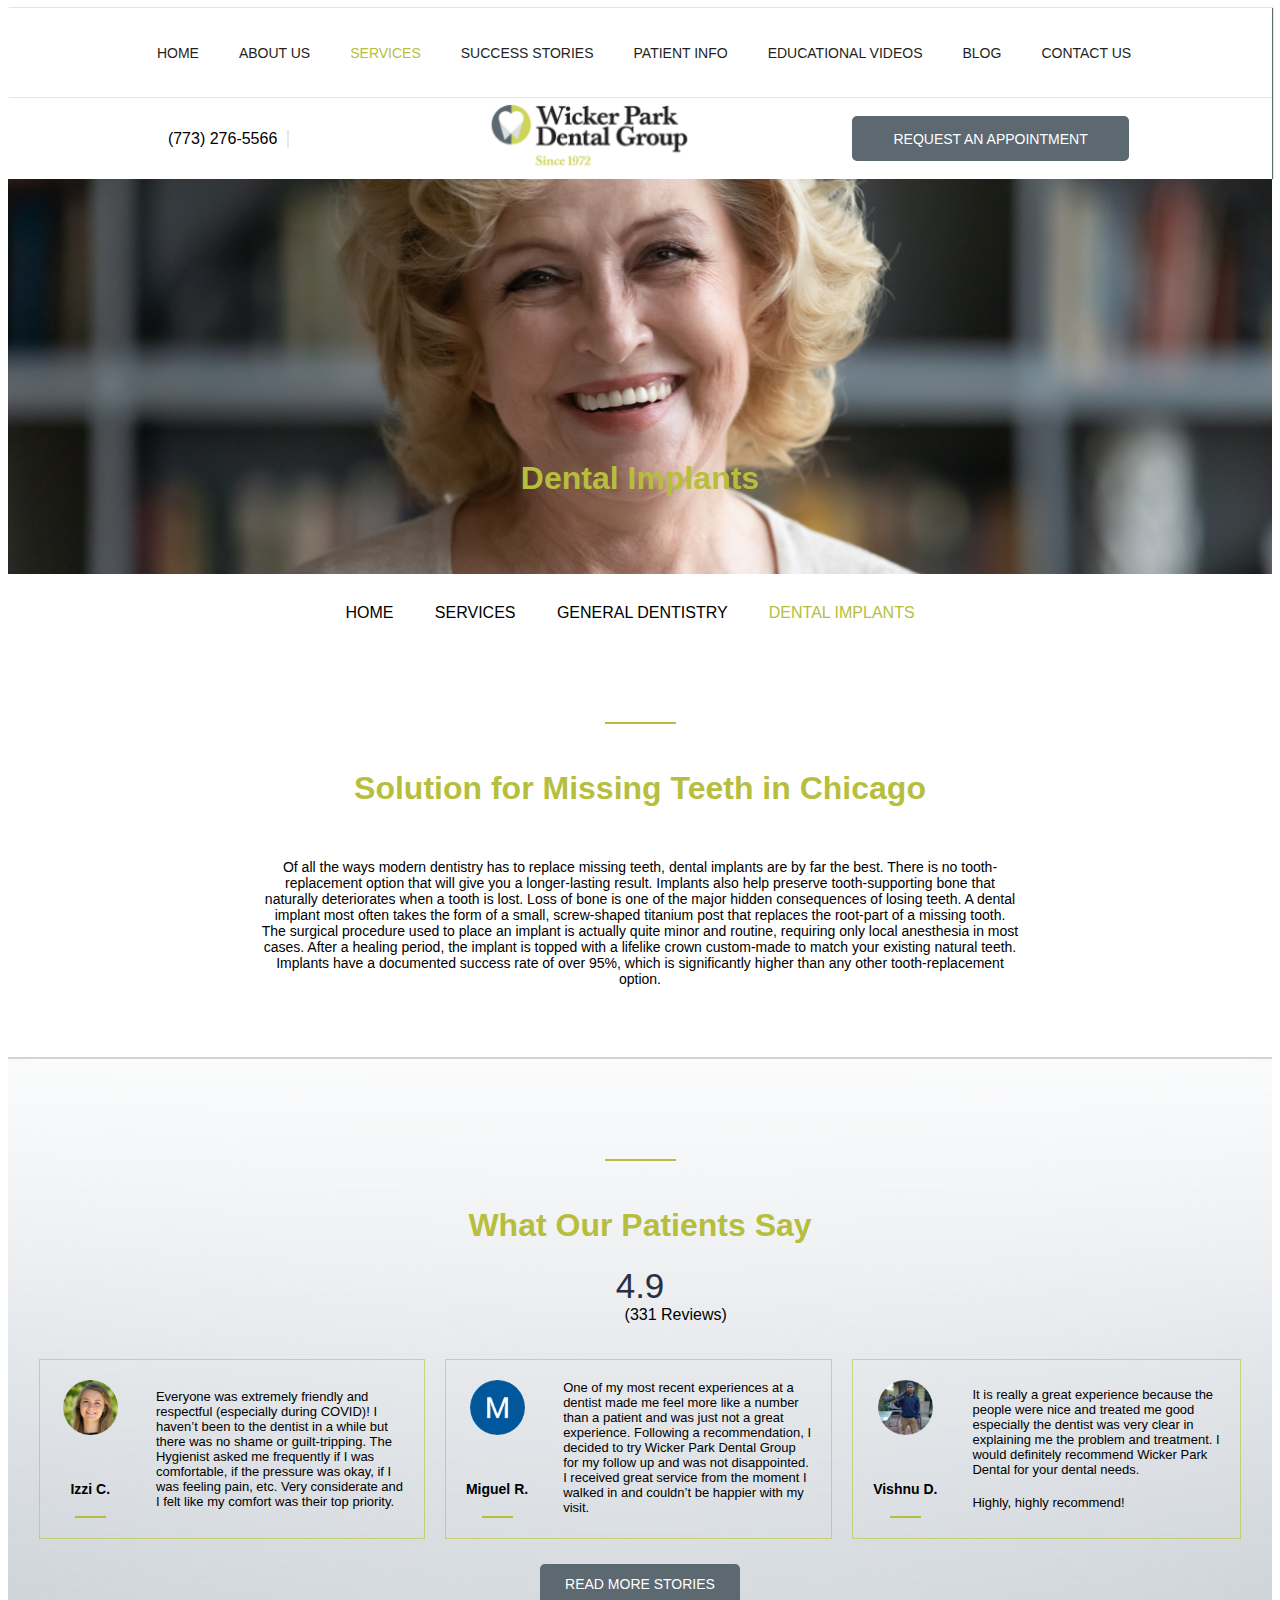
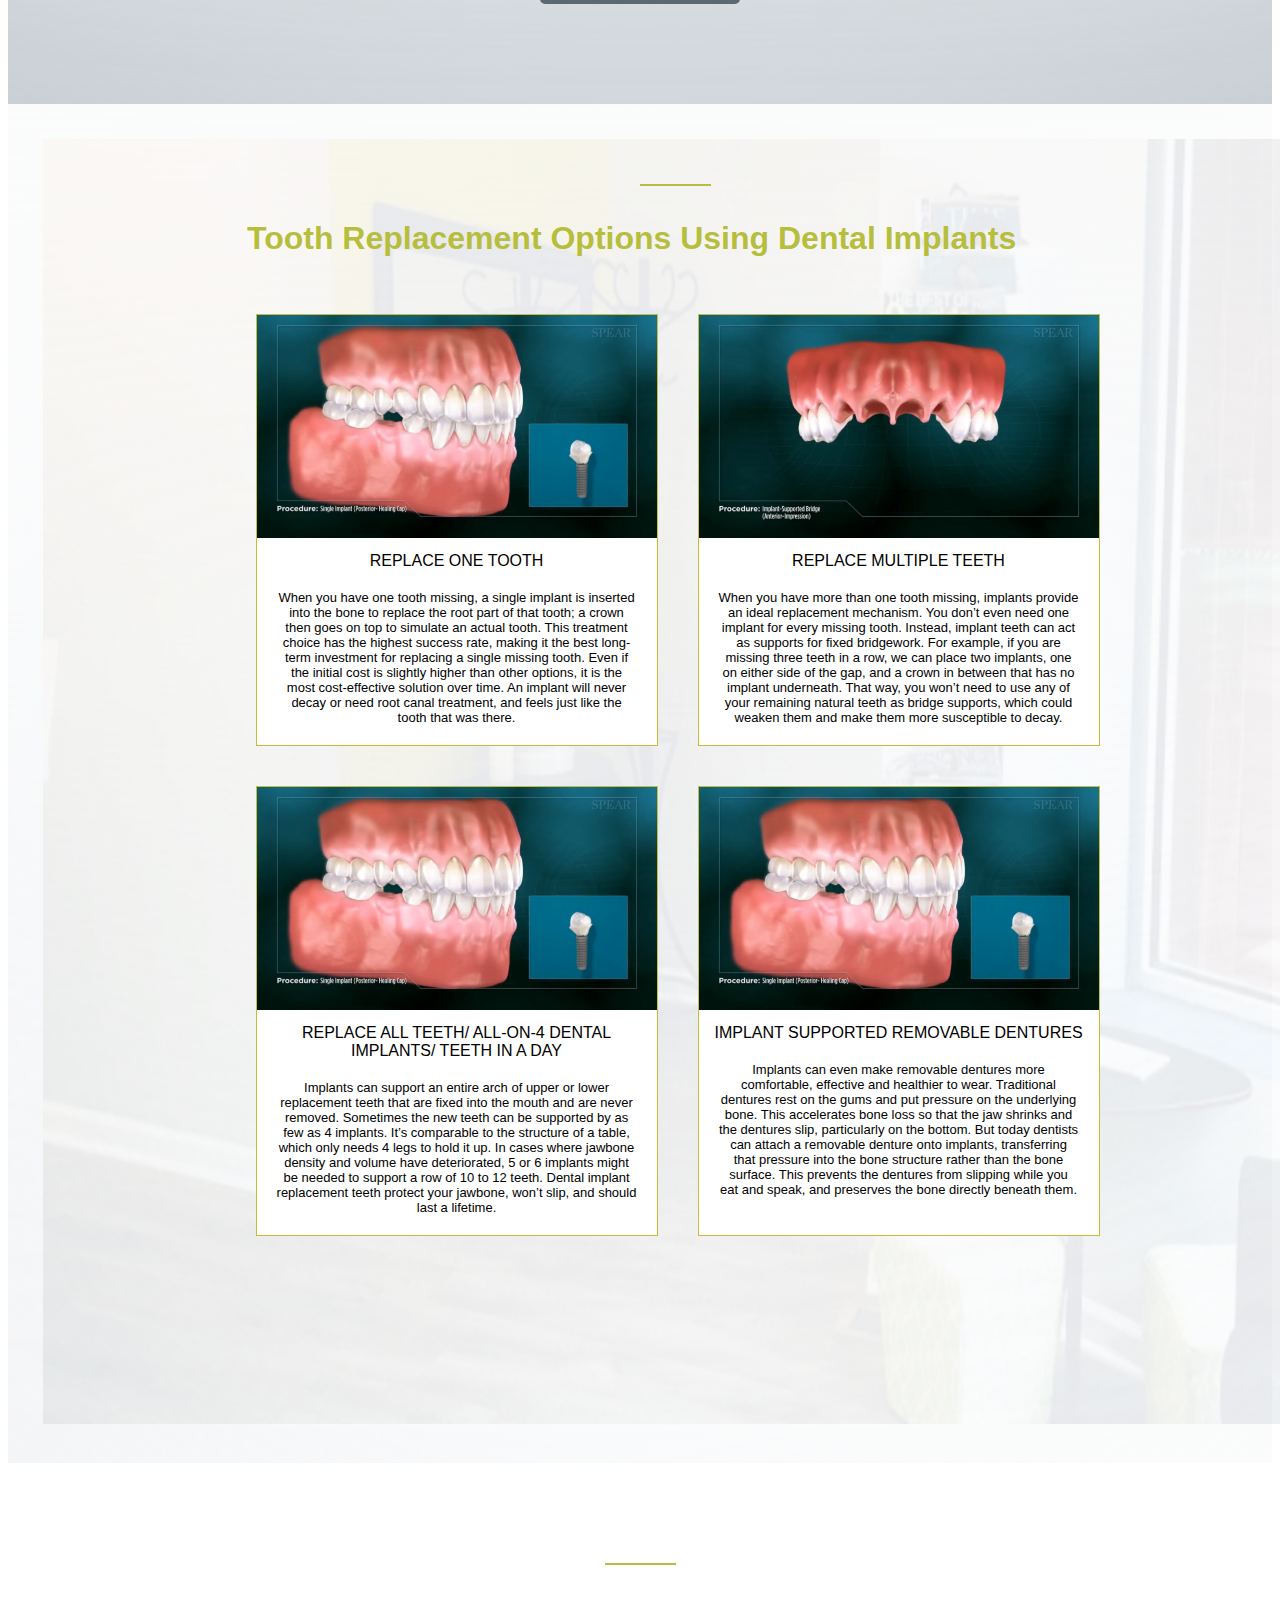
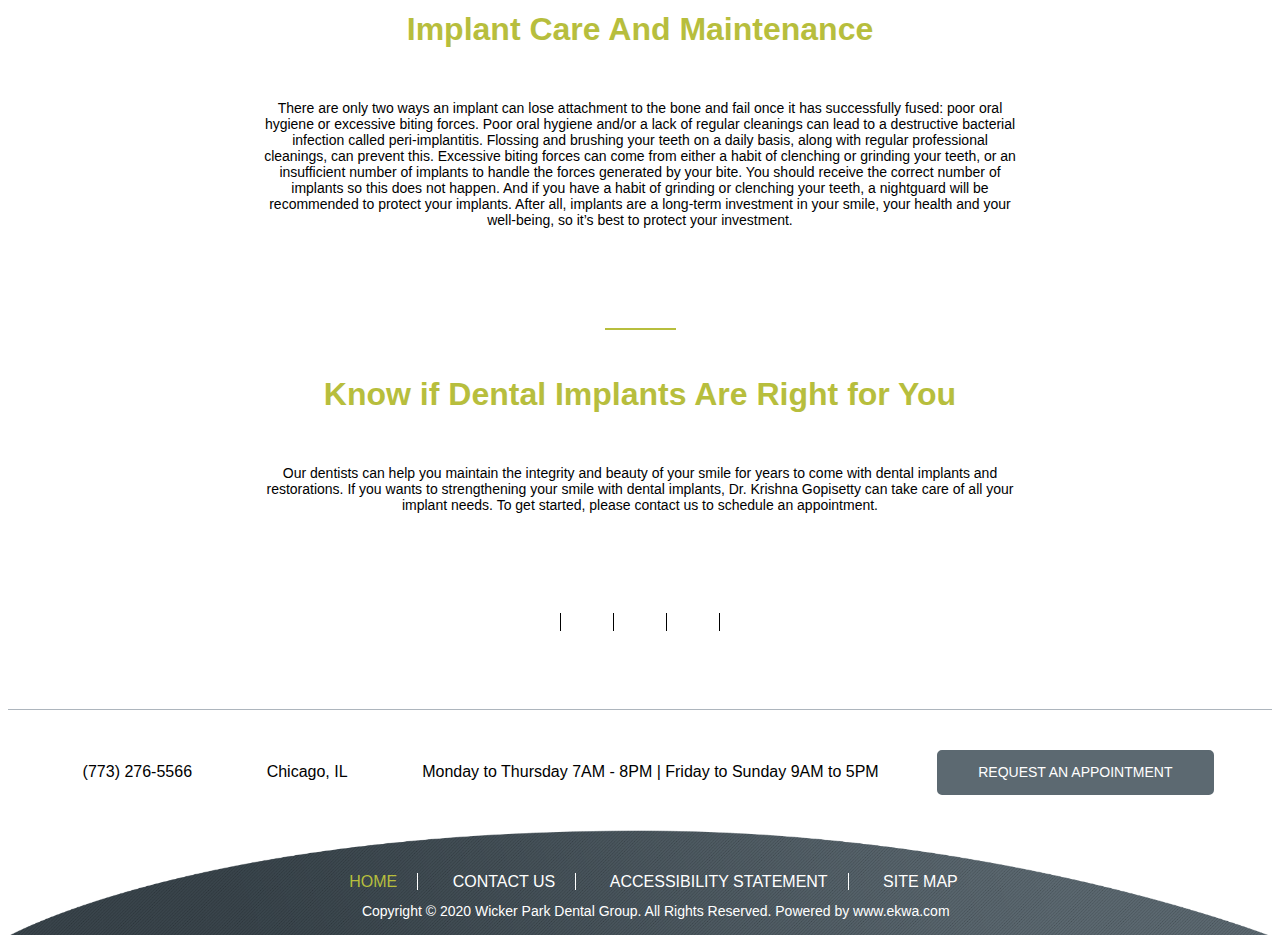
==== service.html @ 46c26859 "service page complete" ====
<!DOCTYPE html>
<html lang="en">
<head>
    <meta charset="UTF-8">
    <meta content="width=device-width initial-scale=1" name="viewport">
    <link href="https://cdn.jsdelivr.net/npm/bootstrap@5.0.2/dist/css/bootstrap.min.css" rel="stylesheet"
          integrity="sha384-EVSTQN3/azprG1Anm3QDgpJLIm9Nao0Yz1ztcQTwFspd3yD65VohhpuuCOmLASjC" crossorigin="anonymous">
    <link rel="stylesheet" href="assets/css/Stylesheet.css">
    <link rel="stylesheet" href="https://use.fontawesome.com/releases/v5.3.1/css/all.css">
    <link rel="preconnect" href="https://fonts.googleapis.com">
    <link rel="preconnect" href="https://fonts.gstatic.com" crossorigin>
    <link href="https://fonts.googleapis.com/css2?family=Poppins:wght@400;500;600&display=swap" rel="stylesheet">
    <title>Service</title>
</head>
<body>
<header class="header">
    <ul class="ul-content">
        <li class="li"><a href="#home" class="navBar"><span class="nav-title">Home</span><i
                class="fa-solid fa-car icon"></i></a></li>
        <li class="li"><a href="#aboutMe" class="navBar"><span class="nav-title">About Us</span></a></li>
        <li class="li"><a href="#skills" class="navBar active"><span class="nav-title">Services</span><i
                class="fa-solid fa-car icon"></i></a></li>
        <li class="li"><a href="#skills" class="navBar"><span class="nav-title">Success Stories</span></a></li>
        <li class="li"><a href="#skills" class="navBar"><span class="nav-title">Patient Info</span><i
                class="fa-solid fa-car icon"></i></a></li>
        <li class="li"><a href="#skills" class="navBar"><span class="nav-title">Educational Videos</span></a></li>
        <li class="li"><a href="#skills" class="navBar"><span class="nav-title">Blog</span><i
                class="fa-solid fa-car icon"></i></a></li>
        <li class="li"><a href="#skills" class="navBar"><span class="nav-title">Contact Us</span></a></li>
    </ul>
</header>
<div class="header flex">
    <div class="flex">
        <div class="flex contact-div border-right">
            <i class="fa-solid fa-car contact-icon"></i>
            <span class="contact number">(773) 276-5566</span>
        </div>
        <div class="flex contact-div">
            <i class="fa-solid fa-car contact-icon"></i>
            <span class="contact city">Chicago, IL</span>
        </div>
    </div>
    <div class="flex logo-image">
        <img src="assets/image/logo.png">
    </div>
    <div class="flex">
        <button class="request-btn header-btn">Request An Appointment</button>
    </div>
</div>
<section class="home-section">
    <img src="assets/image/banner%20image.png" class="team-image">
    <h1 class="service-home-header main-color">Dental Implants</h1>
</section>
<section>
    <div class="second-header">
        <span class="span-text text-upper">Home  <i class="fa-solid fa-car contact-icon"></i></span>
        <span class="span-text text-upper">Services <i class="fa-solid fa-car contact-icon"></i> </span>
        <span class="span-text text-upper">General Dentistry  <i class="fa-solid fa-car contact-icon"></i></span>
        <span class="span-text text-upper main-color">Dental Implants</span>
    </div>
</section>

<section class="patient-testimonial-section border-b">
    <div class="h-line"></div>
    <h1 class="testimonial-header main-color">Solution for Missing Teeth in Chicago</h1>
    <span class="solution-details">
        Of all the ways modern dentistry has to replace missing teeth, dental implants are by far the best. There
        is no tooth-replacement option that will give you a longer-lasting result. Implants also help preserve
        tooth-supporting bone that naturally deteriorates when a tooth is lost. Loss of bone is one of the major hidden
        consequences of losing teeth. A dental implant most often takes the form of a small, screw-shaped titanium post
        that replaces the root-part of a missing tooth. The surgical procedure used to place an implant is actually
        quite minor and routine, requiring only local anesthesia in most cases. After a healing period, the implant
        is topped with a lifelike crown custom-made to match your existing natural teeth. Implants have a documented
        success rate of over 95%, which is significantly higher than any other tooth-replacement option.
    </span>
</section>

<section class="p-bottom patient-testimonial-section spectrum-background">
    <div class="h-line"></div>
    <h1 class="testimonial-header main-color">What Our Patients Say</h1>
    <span class="review-num">4.9</span>
    <div class="review">
        <div>
            <i class="fa-solid fa-car yellow-color"></i>
            <i class="fa-solid fa-car yellow-color"></i>
            <i class="fa-solid fa-car yellow-color"></i>
            <i class="fa-solid fa-car yellow-color"></i>
        </div>
        <div>
            <span class="reviews">(331 Reviews)</span>
        </div>
    </div>
    <div class="card-flex-box">
        <div class="card">
            <div class="card-content-div">
                <div class="avatar-div">
                    <img src="assets/image/p1-inner.png" class="avatar">
                    <div>
                        <i class="fa-solid fa-car yellow-color"></i>
                        <i class="fa-solid fa-car yellow-color"></i>
                        <i class="fa-solid fa-car yellow-color"></i>
                        <i class="fa-solid fa-car yellow-color"></i>
                    </div>
                    <h4 class="pt-name">Izzi C.</h4>
                    <div class="b-line"></div>
                </div>
                <div class="details-div flex">
                <span class="details">
                    Everyone was extremely friendly and respectful (especially during COVID)! I haven’t been to the dentist in a while but there was no shame or guilt-tripping. The Hygienist asked me frequently if I was comfortable, if the pressure was okay, if I was feeling pain, etc. Very considerate and I felt like my comfort was their top priority.
                </div>
            </div>
        </div>
        <div class="card">
            <div class="card-content-div">
                <div class="avatar-div">
                    <img src="assets/image/p2-inner.png" class="avatar">
                    <div>
                        <i class="fa-solid fa-car yellow-color"></i>
                        <i class="fa-solid fa-car yellow-color"></i>
                        <i class="fa-solid fa-car yellow-color"></i>
                        <i class="fa-solid fa-car yellow-color"></i>
                    </div>
                    <h4 class="pt-name">Miguel R.</h4>
                    <div class="b-line"></div>
                </div>
                <div class="details-div">
                        <span class="details">
                            One of my most recent experiences
at a dentist made me feel more like a number than a patient and was just not a great experience. Following a recommendation, I decided to try Wicker Park Dental Group for my follow up and was not disappointed.
I received great service from the moment I walked in and couldn’t be happier with my visit.
                    </span>

                </div>
            </div>
        </div>
        <div class="card">
            <div class="card-content-div">
                <div class="avatar-div">
                    <img src="assets/image/p3-inner.png" class="avatar">
                    <div>
                        <i class="fa-solid fa-car yellow-color"></i>
                        <i class="fa-solid fa-car yellow-color"></i>
                        <i class="fa-solid fa-car yellow-color"></i>
                        <i class="fa-solid fa-car yellow-color"></i>
                    </div>
                    <h4 class="pt-name">Vishnu D.</h4>
                    <div class="b-line"></div>
                </div>
                <div class="details-div flex">
                <span class="details">
                   It is really a great experience because the people were nice and treated me good especially the dentist was very clear in explaining me the problem and treatment. I would definitely recommend Wicker Park Dental for your dental needs.
                </span>
                    <span class="details" style="margin-top: 10px;">
                        Highly, highly recommend!</span>
                </div>
            </div>
        </div>
    </div>
    <div class="btn-div">
        <button class="read-more-btn">Read more Stories</button>
    </div>
    <div class="card-flex-box-two">
        <div class="card">
            <div class="card-content-div-two">
                <div class="avatar-div">
                    <img src="assets/image/c1.png" class="avatar">
                    <div>
                        <i class="fa-solid fa-car yellow-color"></i>
                        <i class="fa-solid fa-car yellow-color"></i>
                        <i class="fa-solid fa-car yellow-color"></i>
                        <i class="fa-solid fa-car yellow-color"></i>
                    </div>
                    <h4 class="pt-name">Ryan P.</h4>
                    <div class="b-line"></div>
                </div>
                <div class="details-div flex">
                <span class="details">
                    The Wicker Park Dental Group is excellent. During these challenging times, they have really
                    adapted and make your visit extremely comfortable. I work a lot and work long hours, so it meant a
                    lot to me, to find a great dentistry team, I could trust in the vicinity of my office.
                </span>
                </div>
            </div>
        </div>
        <div class="icon-flex">
            <i class="fa-solid fa-car"></i>
            <i class="fa-solid fa-car"></i>
        </div>
        <div class="btn-div">
            <button class="read-more-btn">Read more Stories</button>
        </div>
    </div>
</section>

<section class="insurance-section spectrum-background-two">
    <img src="assets/image/office-bg.png" class="se-off-img">
    <div class="h-line position-line"></div>
    <h1 class="testimonial-header main-color position">Tooth Replacement Options Using Dental Implants</h1>
    <div class="in-flex">
        <div class="tooth-card">
            <img src="assets/image/tooth1.png" class="tooth-img">
            <div class="crd-details-flex">
                <div class="text-upper mg-top">Replace One Tooth</div>
                <span class="text">
               When you have one tooth missing, a single implant is inserted into the bone to replace the root part of that tooth; a crown then goes on top to simulate an actual tooth. This treatment choice has the highest success rate, making it the best long-term investment for replacing a single missing tooth. Even if the initial cost is slightly higher than other options, it is the most cost-effective solution over time. An implant will never decay or need root canal treatment, and feels just like the tooth that was there.
                </span>
            </div>

        </div>
        <div class="tooth-card">
            <img src="assets/image/content%20box1.png" class="tooth-img">
            <div class="crd-details-flex">
                <div class="text-upper mg-top">Replace Multiple Teeth</div>
                <span class="text">When you have more than one tooth missing, implants provide an ideal replacement mechanism. You don’t even need one implant for every missing tooth. Instead, implant teeth can act as supports for fixed bridgework. For example, if you are missing three teeth in a row, we can place two implants, one on either side of the gap, and a crown in between that has no implant underneath. That way, you won’t need to use any of your remaining natural teeth as bridge supports, which could weaken them and make them more susceptible to decay.
                </span>
            </div>
        </div>
        <div class="tooth-card">
            <img src="assets/image/tooth1.png" class="tooth-img">
            <div class="crd-details-flex">
                <div class="text-upper mg-top">Replace All Teeth/ All-on-4 Dental Implants/ Teeth in a day</div>
                <span class="text">
                Implants can support an entire arch of upper or lower replacement teeth that are fixed into the mouth and are never removed. Sometimes the new teeth can be supported by as few as 4 implants. It’s comparable to the structure of a table, which only needs 4 legs to hold it up. In cases where jawbone density and volume have deteriorated, 5 or 6 implants might be needed to support a row of 10 to 12 teeth. Dental implant replacement teeth protect your jawbone, won’t slip, and should last a lifetime.
            </span>
            </div>
        </div>
        <div class="tooth-card">
            <img src="assets/image/tooth1.png" class="tooth-img">
            <div class="crd-details-flex">
                <div class="text-upper mg-top">Implant Supported Removable Dentures</div>
                <span class="text">
               Implants can even make removable dentures more comfortable, effective and healthier to wear. Traditional dentures rest on the gums and put pressure on the underlying bone. This accelerates bone loss so that the jaw shrinks and the dentures slip, particularly on the bottom. But today dentists can attach a removable denture onto implants, transferring that pressure into the bone structure rather than the bone surface. This prevents the dentures from slipping while you eat and speak, and preserves the bone directly beneath them.
                </span>
            </div>
        </div>
    </div>
</section>

<section class="patient-testimonial-section">
    <div class="h-line"></div>
    <h1 class="testimonial-header main-color">Implant Care And Maintenance</h1>
    <span class="solution-details">
        There are only two ways an implant can lose attachment to the bone and fail once it has successfully fused: poor oral hygiene or excessive biting forces. Poor oral hygiene and/or a lack of regular cleanings can lead to a destructive bacterial infection called peri-implantitis. Flossing and brushing your teeth on a daily basis, along with regular professional cleanings, can prevent this. Excessive biting forces can come from either a habit of clenching or grinding your teeth, or an insufficient number of implants to handle the forces generated by your bite. You should receive the correct number of implants so this does not happen. And if you have a habit of grinding or clenching your teeth, a nightguard will be recommended to protect your implants. After all, implants are a long-term investment in your smile, your health and your well-being, so it’s best to protect your investment.</span>
</section>

<section class="patient-testimonial-section">
    <div class="h-line"></div>
    <h1 class="testimonial-header main-color">Know if Dental Implants Are Right for You</h1>
    <span class="solution-details">
       Our dentists can help you maintain the integrity and beauty of your smile for years to come with dental implants and restorations. If you wants to strengthening your smile with dental implants, Dr. Krishna Gopisetty can take care of all your implant needs. To get started, please contact us to schedule an appointment.</span>
</section>

<div class="icon-flex-one mg-top-two">
    <i class="fa-solid fa-car tour-icon"></i>
    <i class="fa-solid fa-car tour-icon"></i>
    <i class="fa-solid fa-car tour-icon"></i>
    <i class="fa-solid fa-car tour-icon"></i>
    <i class="fa-solid fa-car "></i>
</div>

<footer class="contact-section">
    <div class="content-flex">
        <div>
            <i class="fa-solid fa-car main-color"></i>
            <span>(773) 276-5566</span>
        </div>
        <div class="hide-display">
            <i class="fa-solid fa-car main-color"></i>
            <span>Chicago, IL</span>
        </div>
        <div class="city">
            <i class="fa-solid fa-car main-color"></i>
            <span>1738 W North Ave Chicago IL 60622</span>
        </div>
        <div class="open-time">
            <i class="fa-solid fa-car main-color"></i>
            <span>Monday to Thursday 7AM - 8PM | Friday to Sunday 9AM to 5PM</span>
        </div>
        <div class="flex">
            <button class="request-btn">Request An Appointment</button>
        </div>
    </div>
    <div class="location height">
    </div>
    <img src="assets/image/footer-bg.png" class="footer-img">
    <img src="assets/image/footer-bg2.png" class="footer-img-two">
    <div class="footer-flex">
        <span class="footer-text text-upper main-color">Home</span>
        <span class="white-color footer-text text-upper">Contact Us</span>
        <span class="white-color footer-text text-upper">Accessibility Statement</span>
        <span class="white-color  text-upper">Site Map</span>
    </div>
    <div class="footer-flex-two">
        <span class="copy-text">Copyright © 2020 Wicker Park Dental Group. All Rights Reserved. Powered by www.ekwa.com</span>
    </div>
</footer>

</body>
</html>
---- assets/css/Stylesheet.css ----
/*!*--------------------- header ----------------------------------*!*/
*{
    font-family: 'Open Sans', sans-serif;
}
.header{
    width: 100%;
    height: auto;
    box-shadow: 1px 0 1px 0 #5C6971;
    background: white;
    display: flex;
    z-index: 1000;
    flex-wrap: nowrap;
    align-items: center;
    flex-direction: row;
    align-content: center;
    justify-content: center;
}
header>ul{
    font-size: 18px;
    color: #231F20;
    list-style: none;
    display: flex;
    justify-content: center;
    flex-wrap: nowrap;
    align-content: center;
    align-items: center;
    flex-direction: row;
    padding-right: 2rem;
}
.navBar{
    color: #231F20;
}
header > ul > li > a {
    display: inline-block;
    padding: 20px;
    cursor: pointer;
    color: #2a3044;
    line-height: 1;
    white-space: nowrap;
    font-size: 14px;
    outline: none;
    text-decoration: none;
    font-family: 'Open Sans', sans-serif;
    font-weight: 400;
    text-transform: uppercase;
}
.active{
    color: #B7BE3D;
}
.navBar:hover{
    color: #B7BE3D;
}
.nav-title{
    display: block;
    text-transform: uppercase;
}
.icon{
    display: none;
}

/*----------- header two-----------------*/
.flex{
    display: flex;
    justify-content: space-evenly;
}
.contact-div{
    margin-right: 15px;
}
.border-right{
    border-right: 2px solid #e5e7e8;
    padding-right: 10px;
}
.contact-icon{
    padding-right: 5px;
    color: #B7BE3D;
}
.logo-image{
    width: 220px;
    height: 71px;
    margin: 5px;
}
.request-btn{
    background-color: #5C6971;
    color: #fff;
    width: 277px;
    height: 45px;
    text-transform: uppercase;
    border: 2px solid #5C6971;
    border-radius: 5px;
    font-size: 14px;
}
/*----------------- home section ------------------- */
.home-section{
    position: relative;
    display: flex;
    justify-content: center;
}
.team-image{
    width: 100%;
}
.main-color{
    color: #B7BE3D;
}
.white-color{
    color: white;
}
.small-font{
    font-size: 12px;
}
.small-font-two{
    font-size: 14px;
}
.medium-font{
    font-size: 21px;
}
.large-font{
    font-size: 37px;
}
.xlarge-font{
    font-size: 67px;
}
.image-header-content{
    position: absolute;
    top: 0;
}
.image-header-text-div{
    margin-right: 48px;
    margin-left: 48px;
}
.image-text-flex{
    display: flex;
    flex-direction: column;
    align-items: center;
}
.flex-div{
    display: flex;
    margin: 28px;
}
.text-upper{
    text-transform: uppercase;
}
.margin-top-text{
    margin-top: 10px;
}
.image-body-content{
    position: absolute;
    bottom: 38px;
}
.image-body-text-div{
    margin-right: 28px;
    margin-left: 28px;
}
.body-flex{
    display: flex;
    flex-direction: column;
    align-items: center;
}
.div-top{
    margin-top: 8px;
    margin-bottom: 10px;
}
.team-image2{
    display: none;
}
/*------------ patient testimonial -----------------*/
.patient-testimonial-section{
    display: flex;
    flex-direction: column;
    align-items: center;
    padding-top: 100px;
}
.h-line{
    width: 71px;
    height: 2px;
    background-color: #B7BE3D;
    margin-bottom: 25px;
}
.review-num{
    color: #2a3044;
    font-size: 35px;
}
.review{
    display: flex;
    flex-direction: row;
    margin-bottom: 25px;
}
.reviews{
    padding-left: 10px;
}
.yellow-color{
    color: #ffea1a;
}
.card{
    padding: 20px;
    margin: 10px;
    border: 1px solid #b9c23096;
    justify-content: center;
}
.card-content-div{
    display: flex;
    flex-direction: row;
}
.avatar-div{
    display: flex;
    justify-content: center;
    flex-direction: column;
    align-items: center;
    margin-right: 35px;
}
.avatar{
    margin-bottom: 10px;
    width: 55px;
}
.pt-name{
    font-size: 14px;
    font-weight: 700;
}
.b-line{
    width: 31px;
    height: 2px;
    background-color: #B7BE3D;
}
.details{
    width: 248px;
    font-size: 13px;
}
.card-flex-box{
    display: flex;
    flex-direction: row;
}
.details-div{
    display: flex;
    flex-direction: column;
}
.card-flex-box-two{
    display: none;
}
.read-more-btn{
    background-color: #5C6971;
    color: #fff;
    width: 200px;
    height: 40px;
    text-transform: uppercase;
    border: 2px solid #5C6971;
    border-radius: 5px;
    font-size: 14px;
    margin-top: 15px;
}
/*-------------- priority section -------------------*/
.priority-section{
    position: relative;
    margin-top: 100px;
}
.priority-img{
    width: 100%;
}
.priority-img-two{
    display: none;
}
.priority-content-div-two{
    display: none;
}
.priority-content-div {
    position: absolute;
    top: 100px;
    left: 253px;
    width: 370px;
}
.priority-details{
    color: #2a3044;
    width: 350px;
    font-size: 15px;
}
.btn-margin-top{
    margin-top: 33px;
}
/*-------- crown section -----------*/
.crown-section{
    position: relative;
    margin-top: 95px;
    display: flex;
    justify-content: center;
    align-items: center;
}
.grp{
    display: flex;
    justify-content: center;
    flex-direction: column;
    align-items: center;
}
.grp-img{
    width: 55px;
    margin-bottom: 15px;
}
.crown-sub-text{
    width: 250px;
    text-align: center;
}
.btn-bottom{
    margin-bottom: 20px;
}
/*------------- choose-us-section -------------------*/
.choose-us-section{
    position: relative;
    margin-top: 100px;
    background-color:#3A444D;
}
.chicago-img{
    width: 100%;
    opacity: 0.06;
}
.choose-content-div {
    position: absolute;
    top: 100px;
    right: 225px;
    width: 432px;
}
.choose-details{
    color: #fff;
    width: 350px;
    font-size: 15px;
}
.header-width{
    width: 300px;
    margin-bottom: 20px;
}
.choose-card-box{
    position: absolute;
    top: 100px;
    left: 100px;
    display: flex;
    width: 500px;
    flex-wrap: wrap;
}
.learn-more-btn{
    background-color: #fff;
    color: #2a3044;
    width: 126px;
    height: 32px;
    text-transform: uppercase;
    border: 2px solid #fff;
    border-radius: 5px;
    font-size: 14px;
}
.card-background{
    background-color: transparent;
    display: flex;
    justify-content: center;
    align-items: center;
    margin: 4px;
    padding: 47px;
    flex-direction: column;
}
.choose-sub-text{
    width: 140px;
    color: white;
    text-transform: uppercase;
    font-size: 16px;
    text-align: center;
    margin-bottom: 10px;
}
.tooth-circle-div{
    width: 75px;
    height: 75px;
    border-radius: 50%;
    border: 2px solid #B7BE3D;
    background-color: #3A444D;
    display: flex;
    align-items: center;
    justify-content: center;
    position: absolute;
    top: 40%;
    left: 41%;
}
.chicago-img-two{
    display: none;
}
.choose-content-div-header{
    display: none;
}
.choose-content-div-bottom{
    display: none;
}
/*------------ company-logo-section ----------------*/
.company-logo-section{
    position: relative;
    background-color: #e5e7e8;
    width: 100%;
    height: 200px;
    display: flex;
    flex-direction: row;
    justify-items: center;
    align-items: center;
    justify-content: center;
    flex-wrap: wrap;
    align-content: center;
}
.spectrum-background {
    background: linear-gradient(#f8f9fa, transparent),
    linear-gradient(to top left, #adb5bd, transparent),
    linear-gradient(to top right, #adb5bd, transparent);
    background-blend-mode: screen;
}
.card-logo{
    width: 240px;
    height: 100px;
    display: flex;
    align-items: center;
}
.company-logo-image{
    width: 150px;
    display: flex;
    justify-content: center;
}
/*---------- insurance section ---------------------*/
.insurance-section{
    position: relative;
    justify-content: center;
}
.off-img{
    width: 1270px;
    height: 885px;
    margin: 35px;
}
.insurance-content-div {
    position: absolute;
    top: 100px;
    left: 100px;
    width: 500px;
}
.inn-girls-image{
    width: 100%;
    margin-top: 21px;
}
.ins-details {
    color: #2a3044;
    width: 391px;
    font-size: 18px;
    margin-top: 30px;
}
.margin-bottom{
    margin-bottom: 45px;
}
.insurance-content-right-div{
    position: absolute;
    top: 100px;
    right: 33px;
    width: 675px;
}
.first-box{
    width: 610px;
    height: 250px;
    background-color: #B7BE3D;
    display: flex;
    flex-direction: column;
    flex-wrap: nowrap;
    align-content: center;
    justify-content: center;
    align-items: center;
}
.plan-text{
    color: #fff;
    font-weight: 600;
    text-align: center;
    font-size: 27px;
    text-shadow: 2px 2px #939393;
}
.price-img{
    width: 250px;
}
.flex-context{
    display: flex;
    align-items: center;
    justify-content: center;
    flex-direction: column;
    flex-wrap: nowrap;
    align-content: center;
}
.second-box{
    width: 610px;
    height: 391px;
    background-color: #B7BE3D;
    display: flex;
    flex-direction: column;
    flex-wrap: nowrap;
    align-content: center;
    justify-content: flex-start;
    align-items: center;
    margin-top: 10px;
}
.sub-box{
    background-color: rgba(250, 250, 250, 0.21);
    display: flex;
    padding: 7px 7px 7px 30px;
    margin-top: 28px;
    width: 80%
}
.sub-text{
    font-size: 18px;
    color: #fff;
    font-weight: bold;
    margin-left: 10px;
    margin-bottom: 0;
}
.box-color{
    background: linear-gradient(#b7be3d, transparent),
    linear-gradient(to top left, #050d14, transparent),
    linear-gradient(to top right, #000000, transparent);
    background-blend-mode: screen;
}
.sub-details{
    color: #fff;
    font-size: 15px;
    text-align: center;
    margin-top: 30px;
    margin-bottom: 30px;
    width: 80%;
}
.off-img-two{
    display: none;
}
.insurance-content-div-two{
    display:none;
}
.inn-girls-image-two{
    display: none;
}
.insurance-content-right-div-two{
    display: none;
}
.first-box-two{
    display: none;
}
.call-div{
    width: 85%;
    background-color: #ffffff;
    position: absolute;
    bottom: 81px;
    left: 100px;
    border: 1px solid #c5be36;
    padding: 9px;
    display: flex;
    flex-direction: row;
    align-items: center;
}
.call-div-two{
    display: none;
}
.first-text-call-details{
    margin-right: 10px;
}
.request-btn-two{
    background-color: #5C6971;
    color: #fff;
    width: 236px;
    height: 36px;
    text-transform: uppercase;
    border: 2px solid #5C6971;
    border-radius: 5px;
    font-size: 12px;
    margin-left: 143px;
}
/*---------------------*/
.blog-section{
    position: relative;
}
.blog-header{
    display: flex;
    flex-direction: column;
    align-items: center;
    justify-content: center;
    margin-top: 90px;
}
.blog-card-flex{
    display: flex;
    flex-direction: row;
    align-items: center;
    justify-content: center;
    margin-top: 20px;
}
.card-flex{
    display: flex;
    flex-direction: column;
    align-items: center;
    justify-content: center;
    width: 222px;
    margin-right: 20px;
    margin-left: 20px;
}
.blog-image{
    width: 222px;
}
.card-blog{
    padding: 40px 10px 30px 10px;
    text-align: center;
    border: 1px solid #c5be36;
    width: 222px;
    display: flex;
    flex-direction: column;
    justify-content: center;
    align-items: center;
}
.blog-read-more-btn{
    background-color: #5C6971;
    color: #fff;
    width: 110px;
    height: 34px;
    text-transform: uppercase;
    border: 2px solid #5C6971;
    border-radius: 5px;
    font-size: 11px;
    margin-top: 15px;
}
.box-div{
    width: 180px;
}
.blog-sub-text{
    width: 128px;
}
.icon-flex{
    display: none;
}
/*--------------------------*/
.office-tour-section{
    position: relative;
}
.office-image{
    width: 200px;
    margin-top: 20px;
    margin-left: 10px;
    margin-right: 10px;
}
.img-flex{
    display: flex;
    justify-content: center;
}
.icon-flex-one{
    display: flex;
    flex-direction: row;
    justify-content: center;
    align-items: center;
    margin-top: 30px;
}
.tour-icon{
    margin-right: 20px;
    border-right: 1px solid;
    padding-right: 20px;
}
/*-----------------------*/
.contact-section{
    position: relative;
    margin-top: 78px;
    border-top: 1px solid #adb5bd;
    padding-top: 40px;
}
.content-flex{
    display: flex;
    flex-direction: row;
    justify-content: space-evenly;
    align-items: center;
    margin-bottom: 40px;
}
.location{
    width: 100%;
    position: relative;
}
.footer{
    position: absolute;
    bottom: 0;
    background-color: #2a3044;
    height: 100%;
    width: 100%;
    border-radius: 50% 50% 0 0/100% 100% 0 0;
}
.footer-flex{
    position: absolute;
    bottom: 44px;
    left: 27%;
}
.footer-flex-two{
    position: absolute;
    bottom: 15px;
    left: 28%;
}
.footer-img{
    position: absolute;
    bottom: 0;
    width: 100%;
}
.footer-text{
    margin-right: 30px;
    border-right: 1px solid #fff;
    padding-right: 20px;
    cursor: pointer;
}
.copy-text{
    color: white;
    font-size: 14px;
}
.city{
    display: none;
}
.footer-img-two{
    display: none;
}
/*================= MEDIA QUERIES ==================*/
/* For small devices */
@media all and (min-width: 200px) and (max-width: 500px){
    .header{
        height: 100px;
    }
    .icon{
        display: block;
    }
    .nav-title{
        display: none;
    }
    .header-btn{
        display: none;
    }
    .contact-div{
        display: none;
    }
    .team-image{
        display: none;
    }
    .image-header-content{
        display: none;
    }
    .team-image2{
        display: block;
        width: 100%;
    }
    .medium-font{
        font-size: 12px;
    }
    .large-font{
        font-size: 18px;
    }
    .xlarge-font{
        font-size: 25px;
    }
    .image-body-text-div{
        margin-right: 5px;
        margin-left: 5px;
    }
    .request-btn {
        width: 233px;
        height: 30px;
        font-size: 10px;
    }
    .card-flex-box{
        display: none;
    }
    .card-flex-box-two{
        display: block;
    }
    .card-content-div-two{
        display: flex;
        flex-direction: column;
    }
    .b-line{
        margin-bottom: 20px;
    }
    .details {
        text-align: center;
    }
    .icon-flex{
        display: flex;
        justify-content: center;
        align-items: center;
        margin-top: 25px;
    }
    .btn-div{
        display: flex;
        justify-content: center;
        margin-top: 20px;
    }
    .read-more-btn{
        background-color: #5C6971;
        color: #fff;
        width: 200px;
        height: 40px;
        text-transform: uppercase;
        border: 2px solid #5C6971;
        border-radius: 5px;
        font-size: 14px;
    }
    .priority-img-two{
        display: block;
        width: 100%;
    }
    .priority-img{
        display: none;
    }
    .priority-content-div{
        display: none;
    }
    .priority-content-div-two{
        display: block;
        margin-top: 35px;
    }
    .grp{
        display: flex;
        justify-content: center;
        flex-direction: column;
        align-items: center;
    }
    .grp-img{
        width: 55px;
        margin-bottom: 15px;
    }
    .crown-sub-text{
        width: 337px;
        text-align: center;
    }
    .btn-bottom{
        margin-bottom: 20px;
    }
    .crown-section{
        display: none;
    }
    .chicago-img{
        display: none;
    }
    .choose-content-div{
        display: none;
    }
    .card-background {
        padding: 24px;
    }
    .choose-card-box {
        left: 14px;
        width: 500px;
    }
    .tooth-circle-div {
        top: 40%;
        left: 40%;
    }
    .chicago-img-two{
        display: block;
        width: 100%;
        opacity: 0.06;
    }
    .choose-content-div-header{
        display: block;
    }
    .choose-content-div-header{
        position: absolute;
        top: 30px;
        left: 40px;
        display: flex;
        justify-content: center;
        align-items: center;
        flex-direction: column;
        text-align: center;
    }
    .header-width {
        width: 361px;
        margin-bottom: 20px;
        font-size: 25px;
    }
    .choose-card-box {
        top: 120px;
    }
    .choose-card-box {
        left: 8px;
        width: 396px;
    }
    .choose-content-header-flex{
        display: flex;
        justify-items: center;
        align-items: center;
        flex-direction: column;
    }
    .choose-content-div-bottom{
        display: block;
    }
    .choose-content-div-bottom{
        position: absolute;
        bottom: 30px;
        left: 40px;
        display: flex;
        justify-content: center;
        align-items: center;
        flex-direction: column;
        text-align: center;
    }
    .company-logo-image {
        width: 108px;
        display: flex;
        justify-content: center;
    }
    .card-logo {
        width: 182px;
        height: 70px;
        display: flex;
        align-items: center;
        margin: 5px;
    }
    .company-logo-section {
        height: 262px;
    }
    .off-img{
        display: none;
    }
    .off-img-two{
        display: block;
    }
    .off-img-two {
        width: 90%;
        margin: 22px 22px 0 22px;
        position: relative;
    }
    .insurance-content-div{
        display: none;
    }
    .insurance-content-right-div{display: none}
    .insurance-content-div-two{
        position: absolute;
        display:block;
    }
    .first-content{
        position: relative;
    }
    .insurance-content-div-two{
        display: flex;
        flex-direction: column;
        justify-content: center;
        align-items: center;
        top: 49px;
    }
    .text-responsive{
        text-align: center;
        width: 89%;
        font-size: 34px;
    }
    .ins-details{
        color: #2a3044;
        width: 355px;
        font-size: 23px;
        margin-top: 15px;
        text-align: center;
    }
    .h-line{
        justify-content: center;
    }
    .insurance-section {
        position: relative;
        display: block;
    }
    .inn-girls-image-two{
        position: relative;
        width: 90%;
        margin: 0 22px 0 22px;
    }
    .insurance-content-right-div-two{
        position: relative;
        display: block;
    }
    .first-box-two {
        width: 90%;
        margin: 3px 22px 2px 22px;
        height: 250px;
        background-color: #B7BE3D;
        display: flex;
        flex-direction: column;
        flex-wrap: nowrap;
        align-content: center;
        justify-content: center;
        align-items: center;
    }
    .second-box-two{
        width: 90%;
        margin: 3px 22px 2px 22px;
        height: 391px;
        background-color: #B7BE3D;
        display: flex;
        flex-direction: column;
        flex-wrap: nowrap;
        align-content: center;
        justify-content: flex-start;
        align-items: center;
    }
    .sub-box {
        background-color: rgba(250, 250, 250, 0.21);
        display: flex;
        padding: 7px 7px 7px 15px;
        margin-top: 28px;
        width: 80%;
    }
    .sub-text {
        font-size: 20px;
    }
    .sub-details {
        font-size: 14px;
        margin-top: 30px;
        width: 80%;
        margin-bottom: 0;
    }
    .second-box-two {
        height: 465px;
    }
    .call-div{
        display: none;
    }
    .call-div-two{
        width: 90%;
        height: 278px;
        background-color: #ffffff;
        position: relative;
        bottom: 0;
        left: 22px;
        border: 1px solid #c5be36;
        padding: 9px;
        display: flex;
        flex-direction: column;
        align-items: center;
        justify-content: space-evenly;
    }
    .off-img-two{
        display: block;
    }
    .insurance-content-div-two{
        display:block;
    }
    .inn-girls-image-two{
        display:
    block;
    }
    .first-box-two{
        display: block;
    }
    .insurance-content-div-two-flex{
        display: flex;
        align-items: center;
        flex-direction: column;
    }
    .flex-context {
        padding-top: 26px;
    }
    .hide-display{
        display: none;
    }
    .content-flex {
        display: flex;
        flex-direction: column;
        margin-bottom: 40px;
        flex-wrap: wrap;
        align-content: center;
        align-items: center;
        /* width: 200px; */
    }
    .city{
        display: block;
    }
    .open-time{
        width: 255px;
        text-align: center;
    }
    .footer-img{
        display: none;
    }
    .footer-img-two{
        display: block;
        position: absolute;
        bottom: 0;
        width: 100%;
    }
    .footer-flex{
        display: none;
    }
    .footer-flex-two{
        position: absolute;
        bottom: 18px;
        left: 17%;
        font-size: 14px;
        width: 311px;
    }

}
@media all and (min-width: 1024px) and (max-width: 2000px){

}

/*===================================================================================*/
/*--------------------- service page ----------------------*/
.service-home-header{
    position: absolute;
    bottom: 56px;
}
.second-header{
    display: flex;
    flex-direction: row;
    justify-content: center;
    margin-top: 30px;
}
.span-text{
    margin-right: 20px;
}
.solution-details{
    display: flex;
    justify-content: center;
    align-items: center;
    text-align: center;
    width: 60%;
    margin-top: 30px;
    font-size: 14px;
}
.border-b{
    padding-bottom: 70px;
    border-bottom: 2px solid lightgrey;
}
.p-bottom{
    padding-bottom: 100px;
}
.position{
    position: absolute;
    top: 95px;
    left: 239px;
}
.position-line{
    position: absolute;
    top: 80px;
    left: 50%;
}
.in-flex{
    position: absolute;
    top: 190px;
    left: 18%;
    display: flex;
    flex-wrap: wrap;
}
.tooth-card{
    position: relative;
    width: 400px;
    margin: 20px;
    background-color: white;
    border: 1px solid #c5be36;
}
.tooth-img{
    width: 100%;
}
.crd-details-flex{
    display: flex;
    flex-direction: column;
    justify-content: center;
    align-items: center;
    text-align: center;
}
.text{
    font-size: 13px;
    padding: 20px;
}
.mg-top{
    margin-top: 10px;
    margin-left: 10px;
    margin-right: 10px;
}
.mg-top-two{
    margin-top: 100px;
}
.se-off-img {
    width: 1270px;
    height: 1285px;
    margin: 35px;
}
.content-flex {
     margin-bottom: 0;
}
.height{
    height: 140px;
}
.spectrum-background-two {
    background: linear-gradient(#f8f9fa, transparent), linear-gradient(to top left, #f8f9fa, transparent), linear-gradient(to top right, #e9ecef, transparent);
    background-blend-mode: screen;
}
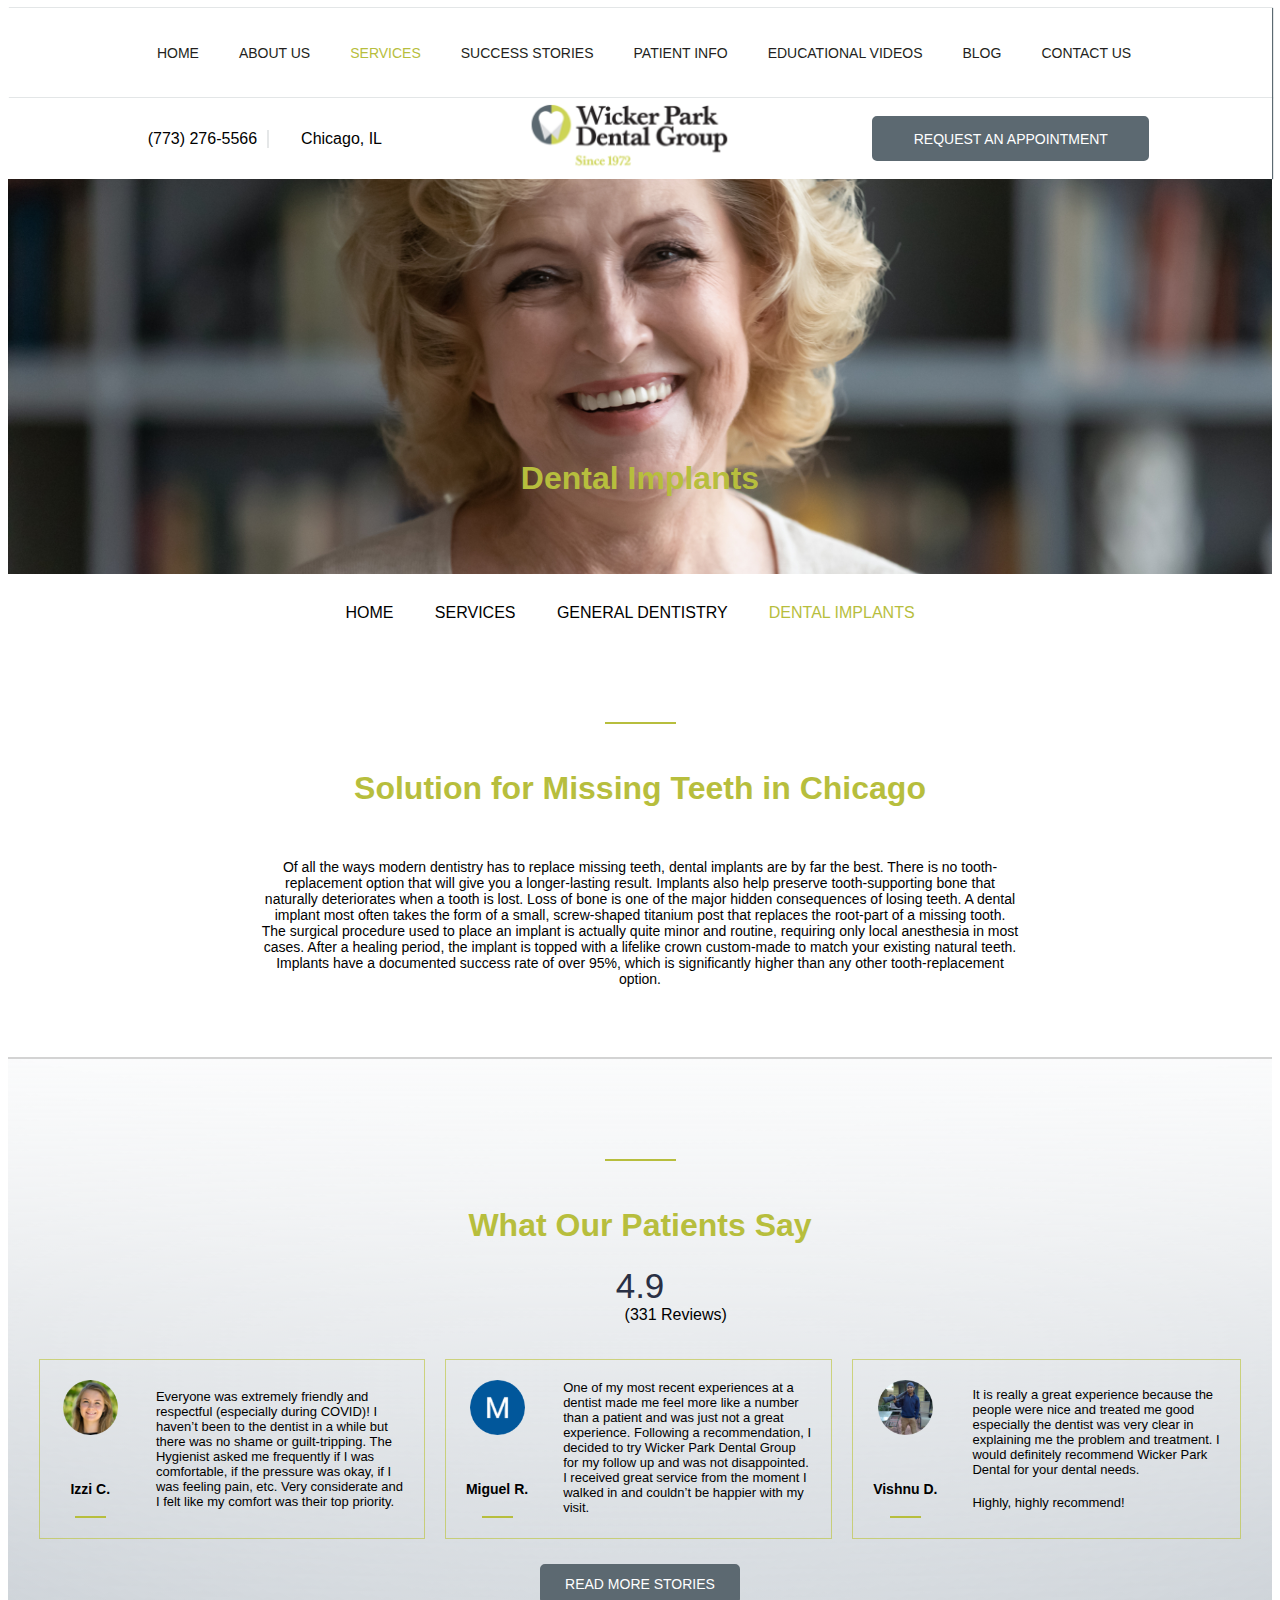
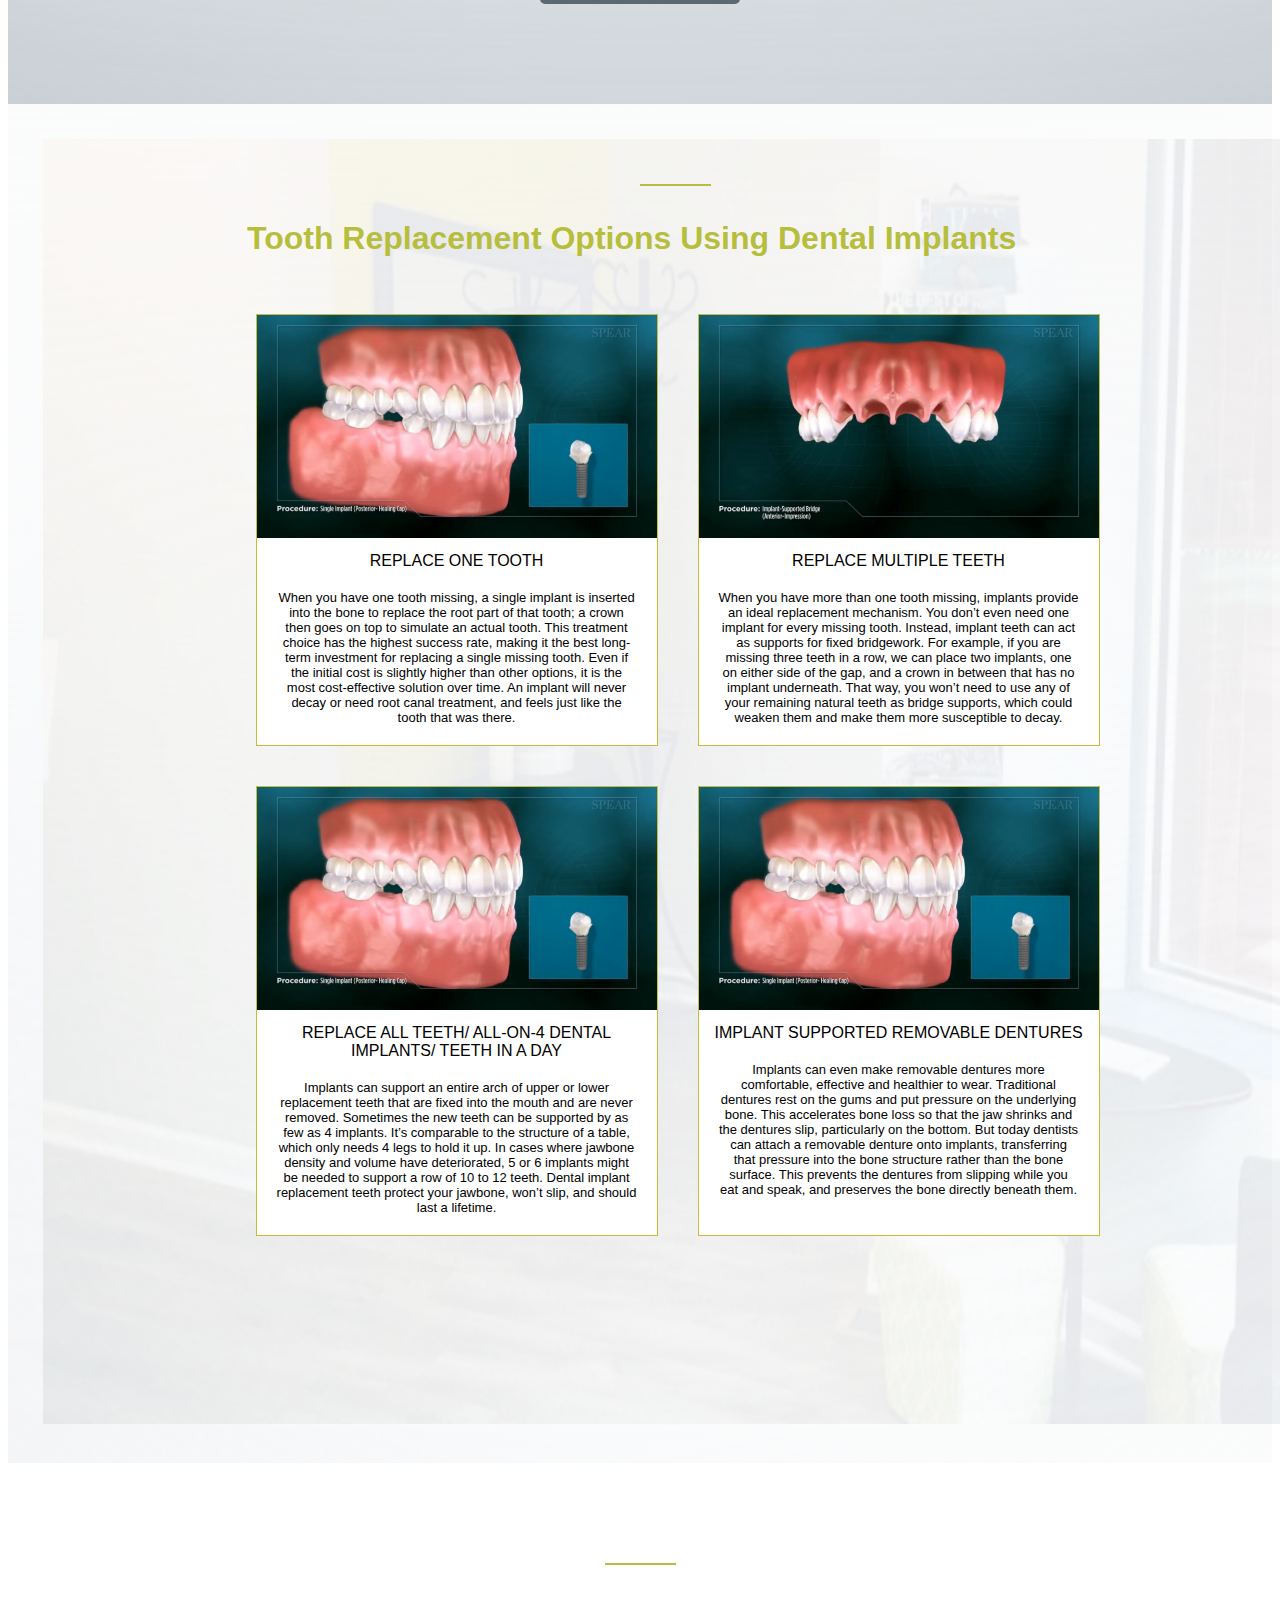
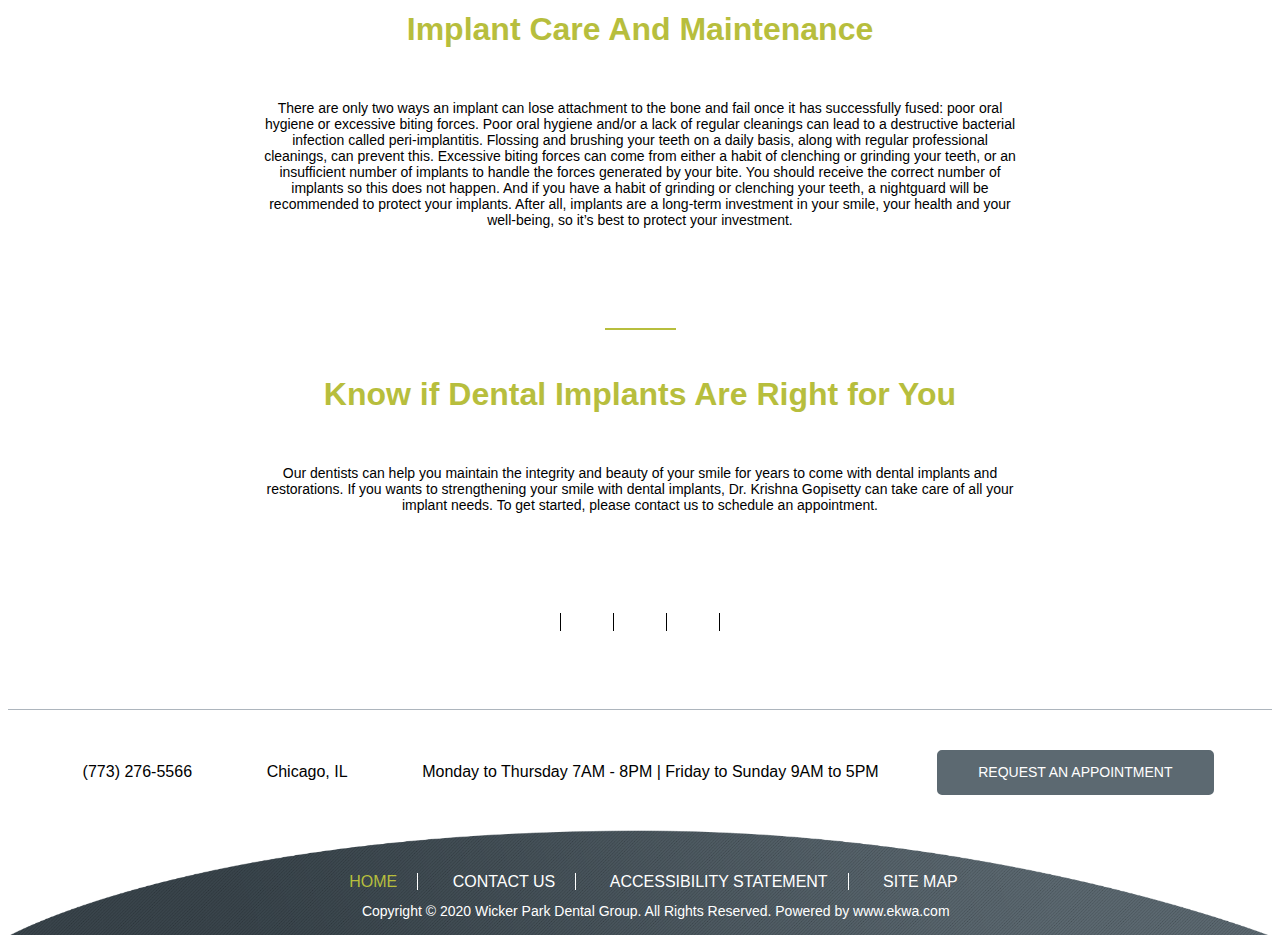
==== commit ca1bf76f: "secondEdision.html page complete" ====
--- a/service.html
+++ b/service.html
@@ -15,18 +15,20 @@
 <body>
 <header class="header">
     <ul class="ul-content">
-        <li class="li"><a href="#home" class="navBar"><span class="nav-title">Home</span><i
+        <li class="li"><a href="#" class="navBar"><span class="nav-title">Home</span><i
                 class="fa-solid fa-car icon"></i></a></li>
-        <li class="li"><a href="#aboutMe" class="navBar"><span class="nav-title">About Us</span></a></li>
-        <li class="li"><a href="#skills" class="navBar active"><span class="nav-title">Services</span><i
+        <li class="li"><a href="#" class="navBar"><span class="nav-title">About Us</span></a></li>
+        <li class="li"><a href="#" class="navBar active"><span class="nav-title" id="service">Services</span>
+            <i class="fa-solid fa-car icon"></i></a>
+        </li>
+
+        <li class="li"><a href="#" class="navBar"><span class="nav-title">Success Stories</span></a></li>
+        <li class="li"><a href="#" class="navBar"><span class="nav-title">Patient Info</span><i
                 class="fa-solid fa-car icon"></i></a></li>
-        <li class="li"><a href="#skills" class="navBar"><span class="nav-title">Success Stories</span></a></li>
-        <li class="li"><a href="#skills" class="navBar"><span class="nav-title">Patient Info</span><i
+        <li class="li"><a href="#" class="navBar"><span class="nav-title">Educational Videos</span></a></li>
+        <li class="li"><a href="#" class="navBar"><span class="nav-title">Blog</span><i
                 class="fa-solid fa-car icon"></i></a></li>
-        <li class="li"><a href="#skills" class="navBar"><span class="nav-title">Educational Videos</span></a></li>
-        <li class="li"><a href="#skills" class="navBar"><span class="nav-title">Blog</span><i
-                class="fa-solid fa-car icon"></i></a></li>
-        <li class="li"><a href="#skills" class="navBar"><span class="nav-title">Contact Us</span></a></li>
+        <li class="li"><a href="#" class="navBar"><span class="nav-title">Contact Us</span></a></li>
     </ul>
 </header>
 <div class="header flex">
@@ -37,7 +39,7 @@
         </div>
         <div class="flex contact-div">
             <i class="fa-solid fa-car contact-icon"></i>
-            <span class="contact city">Chicago, IL</span>
+            <span class="contact">Chicago, IL</span>
         </div>
     </div>
     <div class="flex logo-image">
@@ -107,6 +109,7 @@
                 <div class="details-div flex">
                 <span class="details">
                     Everyone was extremely friendly and respectful (especially during COVID)! I haven’t been to the dentist in a while but there was no shame or guilt-tripping. The Hygienist asked me frequently if I was comfortable, if the pressure was okay, if I was feeling pain, etc. Very considerate and I felt like my comfort was their top priority.
+                </span>
                 </div>
             </div>
         </div>
--- a/assets/css/Stylesheet.css
+++ b/assets/css/Stylesheet.css
@@ -658,7 +658,6 @@
     flex-direction: row;
     justify-content: space-evenly;
     align-items: center;
-    margin-bottom: 40px;
 }
 .location{
     width: 100%;
@@ -1165,7 +1164,7 @@
     height: 1285px;
     margin: 35px;
 }
-.content-flex {
+.bottom-0 {
      margin-bottom: 0;
 }
 .height{
@@ -1175,3 +1174,45 @@
     background: linear-gradient(#f8f9fa, transparent), linear-gradient(to top left, #f8f9fa, transparent), linear-gradient(to top right, #e9ecef, transparent);
     background-blend-mode: screen;
 }
+.request-btn-color{
+    background-color: #c5be36;
+    color: #fff;
+    width: 236px;
+    height: 36px;
+    text-transform: uppercase;
+    border: 2px solid #c5be36;
+    border-radius: 5px;
+    font-size: 12px;
+}
+.read-more-btn-color{
+    background-color: #c5be36;
+    color: #fff;
+    width: 200px;
+    height: 40px;
+    text-transform: uppercase;
+    border: 2px solid #c5be36;
+    border-radius: 5px;
+    font-size: 14px;
+    margin-top: 15px;
+}
+.blog-read-more-btn-color{
+    background-color: #c5be36;
+    color: #fff;
+    width: 110px;
+    height: 34px;
+    text-transform: uppercase;
+    border: 2px solid #c5be36;
+    border-radius: 5px;
+    font-size: 11px;
+    margin-top: 15px;
+}
+.learn-more-btn-color{
+    background-color: #c5be36;
+    color: #2a3044;
+    width: 126px;
+    height: 32px;
+    text-transform: uppercase;
+    border: 2px solid #c5be36;
+    border-radius: 5px;
+    font-size: 14px;
+}
